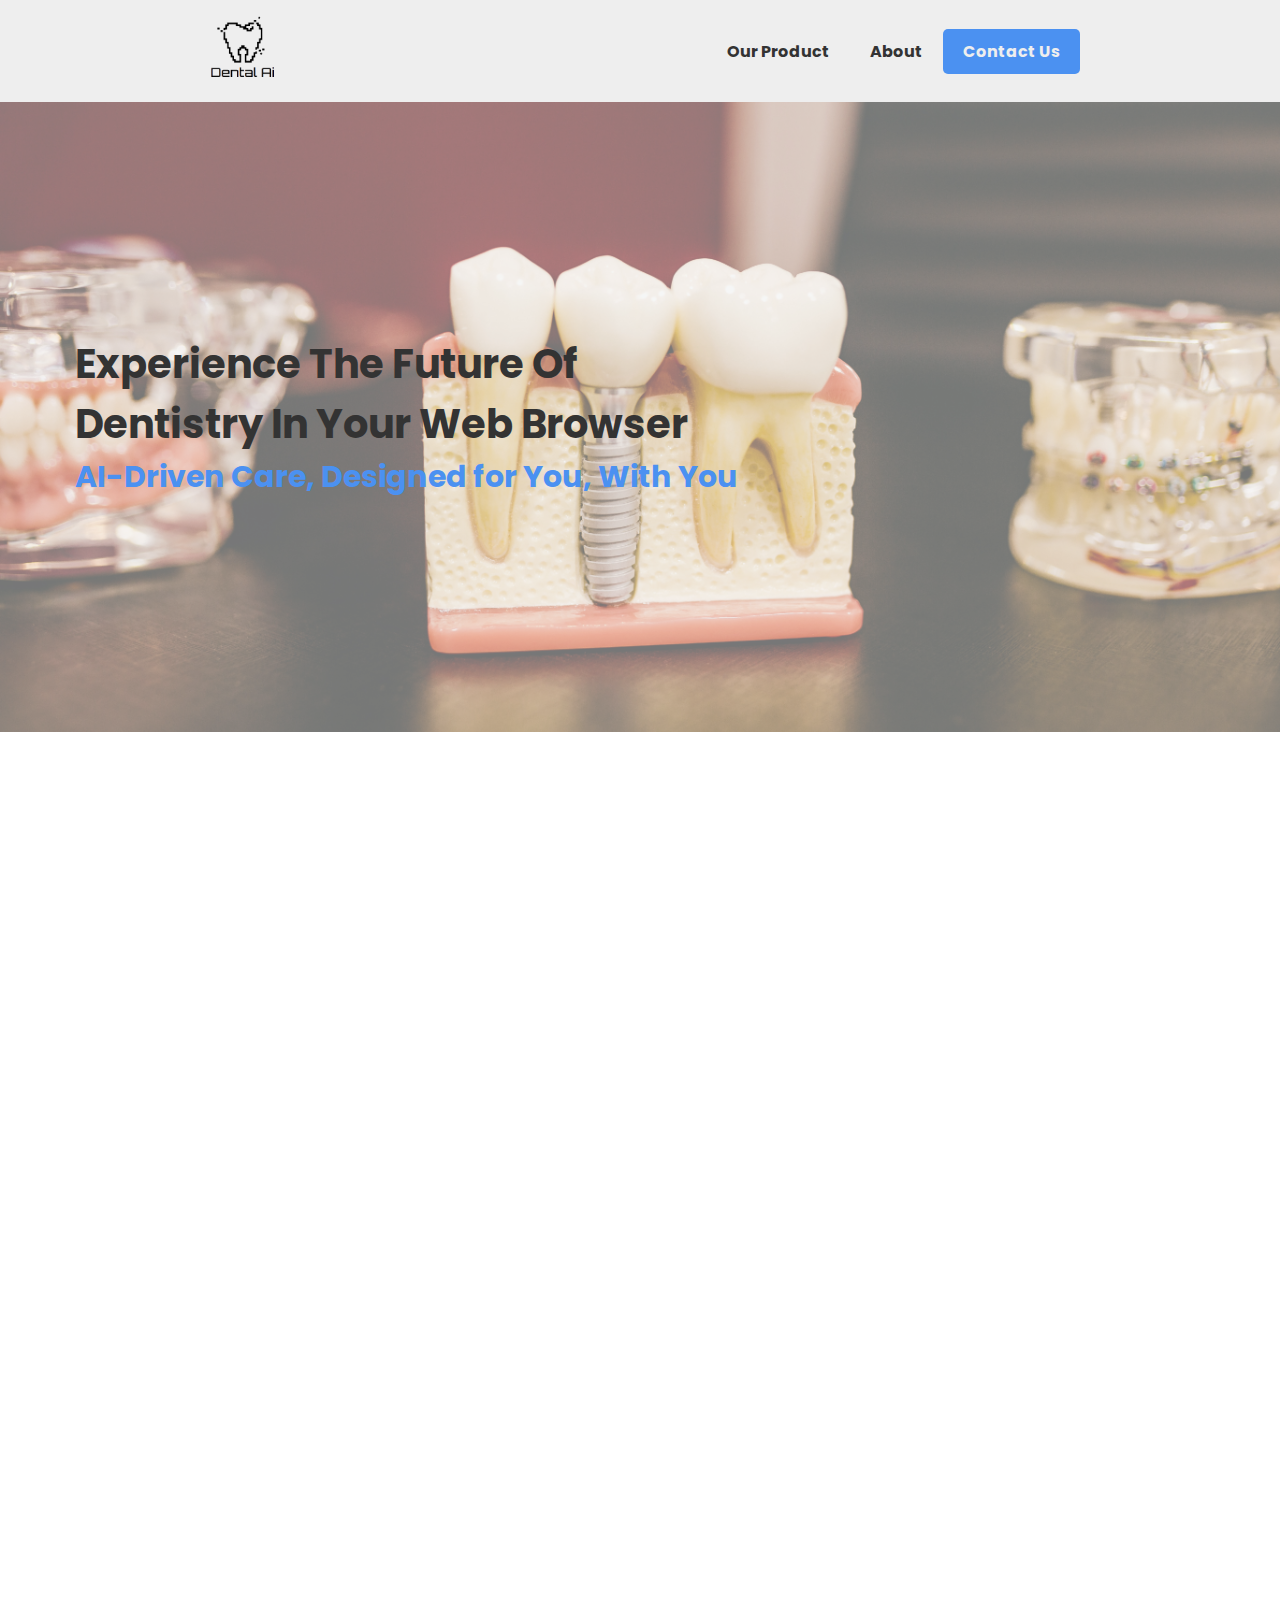
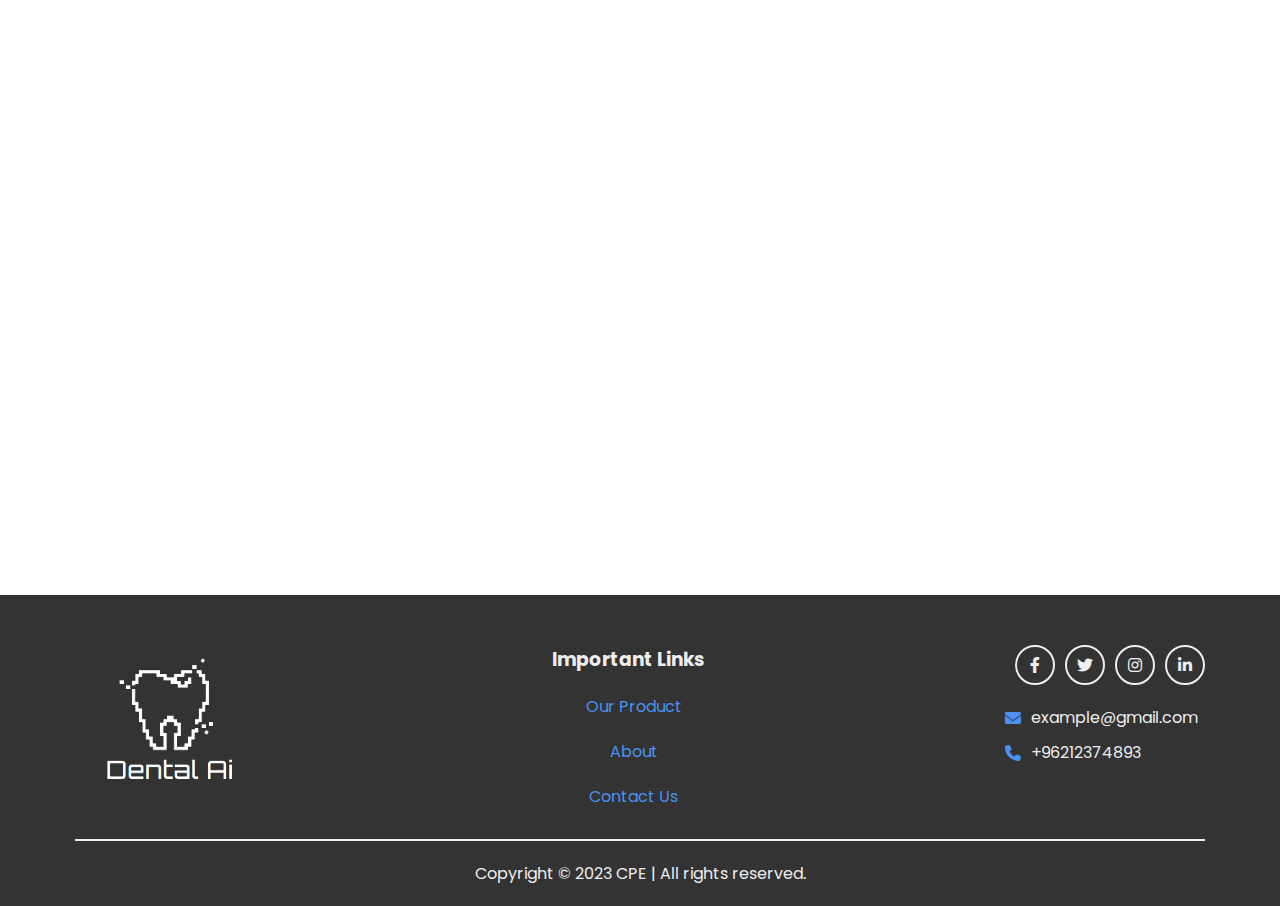
==== index.html @ 24dbecce "AI Dental" ====
<!DOCTYPE html>
<html lang="en">
  <head>
    <meta charset="UTF-8" />
    <meta http-equiv="X-UA-Compatible" content="IE=edge" />
    <meta name="viewport" content="width=device-width, initial-scale=1.0" />
    <meta
      name="description"
      content="An AI dental clinic in your web browser"
    />
    <link rel="stylesheet" type="text/css" href="assets/css/style.css" />
    <link rel="stylesheet" type="text/css" href="assets/css/home.css" />
    <link rel="stylesheet" type="text/css" href="assets/css/all.min.css" />

    <!-- Page Logo -->
    <link rel="icon" href="assets/Images/ai-logo-2.png" />
    <link rel="apple-touch-icon" href="assets/Images/ai-logo-2.png" />
    <title>ToothVision, your AI dental</title>
  </head>
  <body>
    <!-- === START SCROLL TO TOP BUTTON === -->
    <div id="scroll-top">&#8593;</div>
    <!-- === END SCROLL TO TOP BUTTON === -->
    <!-- === START HEADER === -->
    <header></header>
    <!-- === END HEADER === -->

    <main>
      <!-- === START HERO SECTION === -->
      <section id="hero">
        <div class="container">
          <div class="overlay"></div>
          <div class="text">
            <h1>
              Experience the Future of <br />
              Dentistry in Your Web Browser
            </h1>
            <span>AI-Driven Care, Designed for You, With You</span>
          </div>
        </div>
      </section>
      <!-- === END HERO SECTION === -->

      <!-- === START OUR VISION === -->
      <section class="section" id="vision">
        <div class="container">
          <h2 class="title">our vision</h2>
          <p class="bottom-title">
            To revolutionize the field of dentistry by harnessing the power of
            AI, one diagnosis at a time, providing a second opinion to every
            dentist by leveraging state-of-the-art technology, leading to more
            accurate and robust diagnoses of diverse dental problems.
          </p>
          <div class="vision-cards grid-2">
            <div class="card">
              <img src="assets/Images/tooth.svg" alt="tooth" />
              <div class="card-text">
                <h3>Segmentation</h3>
                <p>
                  Our computer algorithms identify and isolate specific regions
                  within dental images, aiding dentists in detecting dental
                  issues and improving diagnosis, treatment planning, and
                  patient care.
                </p>
              </div>
            </div>
            <div class="card">
              <img src="assets/Images/tooth.svg" alt="tooth" />
              <div class="card-text">
                <h3>Detection</h3>
                <p>
                  Our computer algorithms pinpoint specific dental abnormalities
                  within dental images, helping dentists identify dental
                  problems, leading to more robust diagnosis, treatment
                  planning, and improved patient care.
                </p>
              </div>
            </div>
            <div class="card">
              <img src="assets/Images/tooth.svg" alt="tooth" />
              <div class="card-text">
                <h3>CNN</h3>
                <p>
                  Our product utilizes Convolutional Neural Network (CNN), an
                  advanced computer algorithm that automatically analyzes dental
                  images, aiding dentists in detecting dental pathologies and
                  improving their diagnosis, which ultimately improves patient
                  care.
                </p>
              </div>
            </div>
            <div class="card">
              <img src="assets/Images/tooth.svg" alt="tooth" />
              <div class="card-text">
                <h3>Fast and Accurate Detection</h3>
                <p>
                  Fast and accurate detection leads to prevention. Our product
                  aims to detect dental caries in the early stages and prevent
                  them from progressing.
                </p>
              </div>
            </div>
          </div>
        </div>
      </section>
      <!-- === END OUR VISION === -->

      <!-- === START CHOOSE US === -->
      <section class="section" id="choose-us">
        <div class="container">
          <h2 class="title">why choose us</h2>
          <div class="choose-cards grid-3">
            <div class="card">
              <img src="assets/Images/tooth.svg" alt="tooth" />
              <h3>Expertise</h3>
              <p>
                Developed by top-notch researchers with extensive experience
                from the computer engineering and dentistry departments at the
                University of Jordan ensuring expertise in dental technology.
              </p>
            </div>
            <div class="card">
              <img src="assets/Images/tooth.svg" alt="tooth" />
              <h3>Cutting-edge Technology</h3>
              <p>
                Harnessing cutting-edge, state-of-the-art technology to deliver
                comprehensive and accurate dental diagnoses, backed by advanced
                technological capabilities.
              </p>
            </div>
            <div class="card">
              <img src="assets/Images/tooth.svg" alt="tooth" />
              <h3>Reliability</h3>
              <p>
                Accurate Dental Diagnosis. Our product utilizes advanced
                technology for exact, reliable, and dependable detection of
                dental issues, empowering dentists with accurate and reliable
                diagnoses, leading to effective treatment plans.
              </p>
            </div>
          </div>
        </div>
      </section>
      <!-- === END CHOOSE US === -->
    </main>

    <!-- === START FOOTER === -->
    <footer></footer>
    <!-- === END FOOTER === -->

    <script src="script.js"></script>
  </body>
</html>
---- assets/css/style.css ----
/* === START GLOBAL === */
@import url("https://fonts.googleapis.com/css2?family=Poppins:wght@400;500;700;800&display=swap");
html {
  scroll-behavior: smooth;
}
*,
*::before,
*::after {
  padding: 0;
  margin: 0;
  -webkit-box-sizing: border-box;
  -moz-box-sizing: border-box;
  -o-box-sizing: border-box;
  box-sizing: border-box;
}
body {
  font-family: "Poppins", sans-serif;
  overflow-x: hidden;

  text-align: justify;
}
:root {
  --main-color: #4b91f1;
  --second-color: red;
  --light-color: #eee;
  --dark-color: #333;
  --transition-3m: 0.3s;
  --transition-5m: 0.5s;
  --padding-top-100: 100px;
  --padding-bottom-100: 100px;
}
::selection {
  color: var(--main-color);
  background-color: var(--light-color);
}
::-webkit-scrollbar {
  width: 5px;
}
::-webkit-scrollbar-track {
  background-color: var(--dark-color);
  box-shadow: 0 0 10px var(--dark-color) inset;
}
::-webkit-scrollbar-thumb,
::-webkit-scrollbar-corner {
  background-color: var(--main-color);
}
/* small */
@media (min-width: 768px) {
  .container {
    width: 750px;
  }
}
/* medium */
@media (min-width: 992px) {
  .container {
    width: 970px;
  }
}
/* large */
@media (min-width: 1200px) {
  .container {
    width: 1600px;
    width: 1170px;
  }
}
.container {
  padding: 0 20px;
  margin: 0 auto;
}
ul li {
  list-style: none;
  cursor: text;
}
a {
  text-decoration: none;
  color: initial;
}
.grid-2 {
  display: grid;
  grid-template-columns: repeat(auto-fill, minmax(48%, 1fr));
  column-gap: 2%;
}
.grid-3 {
  display: grid;
  grid-template-columns: repeat(auto-fill, minmax(31%, 1fr));
  column-gap: 2%;
}
@media (max-width: 768px) {
  .grid-2 {
    grid-template-columns: repeat(auto-fill, minmax(100%, 1fr));
  }
  .grid-3 {
    grid-template-columns: repeat(auto-fill, minmax(48%, 1fr));
  }
}
@media (max-width: 585px) {
  .grid-3 {
    grid-template-columns: repeat(auto-fill, minmax(100%, 1fr));
  }
}
.title {
  color: var(--dark-color);
  text-transform: capitalize;
  position: relative;
  width: fit-content;
  left: 50%;
  transform: translateX(-50%);
  font-size: 40px;
  border-bottom: 5px dashed var(--main-color);
  padding-bottom: 10px;
}
@media (max-width: 585px) {
  .title {
    font-size: 30px;
  }
}
.bottom-title {
  /* text-align: center; */
  color: var(--dark-color);
  padding: 20px 0;
}
#scroll-top {
  position: fixed;
  width: 35px;
  height: 35px;
  background: var(--main-color);
  bottom: 20px;
  right: 20px;
  border-radius: 5px;
  display: flex;
  justify-content: center;
  align-items: center;
  font-size: 20px;
  display: none;
  cursor: pointer;
  transition: var(--transition-3m);
  z-index: 10;
}
#scroll-top:hover {
  background-color: var(--dark-color);
  color: var(--light-color);
}
/* === END GLOBAL === */

/* === START HEADER === */
header {
  background-color: var(--light-color);
  /* transition: var(--transition-5m); */
  transition: 1s;
}
/* header.sticky {
  transition: var(--transition-5m);
  transition: 1s;
  position: sticky;
  top: 0;
  z-index: 9999;
} */
.nav {
  width: 100%;
  /* background-color: var(--light-color); */
  /* display: flex; */
  /* justify-content: space-between; */
  /* align-items: center; */
  display: flex;
  align-items: center;
  justify-content: space-around;
  padding: 0 200px;
}
.nav.sticky {
  position: fixed;
  background-color: var(--light-color);
  left: 0;
  top: 0;
  z-index: 9999;
  display: flex;
  align-items: center;
  justify-content: space-between;
}
.nav.sticky {
  position: fixed;
  background-color: var(--light-color);
  left: 0;
  top: 0;
  z-index: 9999;
  display: flex;
  align-items: center;
  justify-content: space-between;
}
@media (max-width: 585px) {
  .nav.sticky {
    position: relative;
  }
}
@media (max-width: 1199px) {
  header .container {
    padding: 0 100px;
  }
}
@media (max-width: 992px) {
  header .container {
    padding: 0 50px;
  }
}
@media (max-width: 768px) {
  header .container {
    padding: 10px 0;
    flex-direction: column;
  }
}
header .container a#logo img {
  margin: 10px 0;
  height: 75px;
}
.nav.sticky a#logo img {
  height: 60px;
}
header .container nav {
  flex: 1;
  display: flex;
  justify-content: flex-end;
}
header .container nav ul {
  display: flex;
}
header .container nav ul li a {
  position: relative;
  display: block;
  padding: 10px 20px;
  color: var(--dark-color);
  font-weight: 700;
}
.nav.sticky nav ul li a {
  font-size: 15px;
}
header .container nav ul li a::before {
  content: "";
  position: absolute;
  width: 0;
  height: 2px;
  border-bottom: 2px dashed var(--main-color);
  bottom: 0;
  left: 50%;
  transform: translateX(-50%);
  transition: var(--transition-3m);
}
header .container nav ul li a:hover::before,
header .container nav ul li a.active::before {
  width: 75%;
}
header .container nav ul li a#contact-us {
  background: var(--main-color);
  color: var(--light-color);
  border-radius: 5px;
  transition: var(--transition-3m);
}
header .container nav ul li a#contact-us:hover::before {
  content: none;
}
header .container nav ul li a#contact-us:hover,
header .container nav ul li a#contact-us.active {
  background-color: var(--dark-color);
}
header .container nav ul li a#contact-us.active::before {
  content: none;
}
/* === END HEADER === */

/* === START HERO SECTION === */
#hero .container {
  display: flex;
  align-items: center;
  height: 100%;
}
#hero .container .overlay {
  position: absolute;
  width: 100%;
  height: 100%;
  background: var(--light-color);
  left: 0;
  top: 0;
  opacity: 0.5;
}
#hero .container .text {
  position: relative;
  z-index: 1;
}
#hero .container .text h1 {
  font-size: 50px;
  text-transform: capitalize;
  color: var(--dark-color);
}
#hero .container .text span {
  color: var(--main-color);
  font-size: 40px;
  font-weight: 700;
  /* display: block; */
  margin-top: 15px;
}
/* === END HERO SECTION === */

/* === START FOOTER === */
footer {
  background-color: var(--dark-color);
  padding-top: calc(var(--padding-top-100) / 2);
}
footer .container .footer-top {
  display: flex;
  justify-content: space-between;
  align-items: flex-start;
}
footer .container .footer-top img {
  height: 150px;
  filter: invert(1);
}
footer .container .footer-top .links {
  display: flex;
  flex-direction: column;
  align-items: center;
}
@media (max-width: 585px) {
  footer .container .footer-top {
    flex-direction: column;
    align-items: center;
  }
  footer .container .footer-top .links {
    margin: 30px 0;
  }
}
footer .container .footer-top .links h3 {
  color: var(--light-color);
}
footer .container .footer-top .links div {
  text-align: center;
  margin-top: 10px;
}
footer .container .footer-top .links a {
  display: block;
  color: var(--main-color);
  padding: 10px 0;
  transition: var(--transition-3m);
}
footer .container .footer-top .links a:hover {
  color: var(--light-color);
}
footer .container .footer-top .social > .social-media {
  display: flex;
}
footer .container .footer-top .social > .general {
  margin-top: 20px;
}
footer .container .footer-top .social > .general > div {
  display: flex;
  align-items: center;
  margin-bottom: 10px;
  color: var(--light-color);
}
footer .container .footer-top .social > .general > div i {
  margin-right: 10px;
  color: var(--main-color);
}
footer .container .footer-top a {
  margin-left: 10px;
}
footer .container .footer-top a i {
  color: var(--light-color);
  border: 2px solid var(--light-color);
  width: 40px;
  height: 40px;
  border-radius: 50%;
  display: flex;
  justify-content: center;
  align-items: center;
  transition: var(--transition-3m);
}
footer .container .footer-top a i:hover {
  border: 2px solid var(--dark-color);
  background-color: var(--main-color);
}
footer .container .footer-bottom p {
  text-align: center;
  border-top: 2px solid var(--light-color);
  padding: 20px 0;
  margin-top: 20px;
  color: var(--light-color);
}
/* === END FOOTER === */

.section {
  transform: translateY(10rem);
  opacity: 0;
}

.dots-container {
  padding: 100px 0;
  display: flex;
  align-items: center;
  justify-content: center;
  height: 100%;
  width: 100%;
}

.dot {
  height: 20px;
  width: 20px;
  margin-right: 10px;
  border-radius: 10px;
  background-color: #b3d4fc;
  animation: pulse 1.5s infinite ease-in-out;
}

.dot:last-child {
  margin-right: 0;
}

.dot:nth-child(1) {
  animation-delay: -0.3s;
}

.dot:nth-child(2) {
  animation-delay: -0.1s;
}

.dot:nth-child(3) {
  animation-delay: 0.1s;
}

@keyframes pulse {
  0% {
    transform: scale(0.8);
    background-color: #b3d4fc;
    box-shadow: 0 0 0 0 rgba(178, 212, 252, 0.7);
  }

  50% {
    transform: scale(1.2);
    background-color: var(--main-color);
    box-shadow: 0 0 0 10px rgba(178, 212, 252, 0);
  }

  100% {
    transform: scale(0.8);
    background-color: #b3d4fc;
    box-shadow: 0 0 0 0 rgba(178, 212, 252, 0.7);
  }
}
---- assets/css/home.css ----
/* === START HERO SECTION === */
#hero {
  position: relative;
  height: 70vh;

  background-image: url("../Images/hero-image-02.jpg");
  background-repeat: no-repeat;
  background-position: center center;
  background-size: cover;
}
#hero h1 {
  font-size: 40px !important;
}
#hero span {
  font-size: 30px !important;
}
/* === END HERO SECTION === */

/* === START OUR VISION === */
#vision {
  /* background-color: aqua; */
  margin-top: 120px;
  padding-bottom: var(--padding-bottom-100);
}
/* #vision .container p.bottom-title {
  padding: 20px 0;
  color: var(--dark-color);
  text-align: center;
} */
#vision .container .vision-cards {
  margin-top: 50px;
}
#vision .container .card {
  padding: 10px;
  display: flex;
  margin-bottom: 20px;
  box-shadow: 10px 10px 10px 0 var(--light-color);
  border-radius: 10px;
  transition: var(--transition-5m);
  border-left: 2px solid var(--main-color);
  border-right: 2px solid var(--main-color);
}
#vision .container .card:hover {
  box-shadow: 10px 10px 10px 10px var(--light-color);
  transform: translateY(-10px);
}
#vision .container .card img {
  width: fit-content;
  height: 40px;
  margin-right: 20px;
}
#vision .container .card h3 {
  color: var(--main-color);
  font-size: 25px;
  margin-bottom: 10px;
}
#vision .container .card p {
  font-size: 16px;
  color: var(--dark-color);
}
@media (max-width: 768px) {
  #vision .container .card {
    flex-direction: column;
    text-align: center;
  }
  #vision .container .card img {
    position: relative;
    left: 50%;
    transform: translateX(-50%);
    margin-right: 0;
    margin-bottom: 20px;
  }
}
/* === END OUR VISION === */

/* === START CHOOSE US === */
#choose-us {
  padding-bottom: var(--padding-bottom-100);
}
#choose-us .container .choose-cards {
  margin-top: 50px;
}
#choose-us .container .card {
  padding: 20px;
  border-radius: 10px;
  box-shadow: 10px 10px 10px 0 var(--light-color);
  border-top: 2px solid var(--main-color);
  border-bottom: 2px solid var(--main-color);
  transition: var(--transition-5m);
  margin-bottom: 20px;
}
#choose-us .container .card:hover {
  box-shadow: 10px 10px 10px 10px var(--light-color);
  transform: translateY(-10px);
}
#choose-us .container .card img {
  width: 100%;
  height: 100px;
  margin-bottom: 20px;
}
#choose-us .container .card h3 {
  text-align: center;
  margin-bottom: 10px;
  color: var(--main-color);
  font-size: 25px;
}
#choose-us .container .card p {
  /* text-align: center; */
  color: var(--dark-color);
  font-size: 16px;
}
/* === END CHOOSE US === */
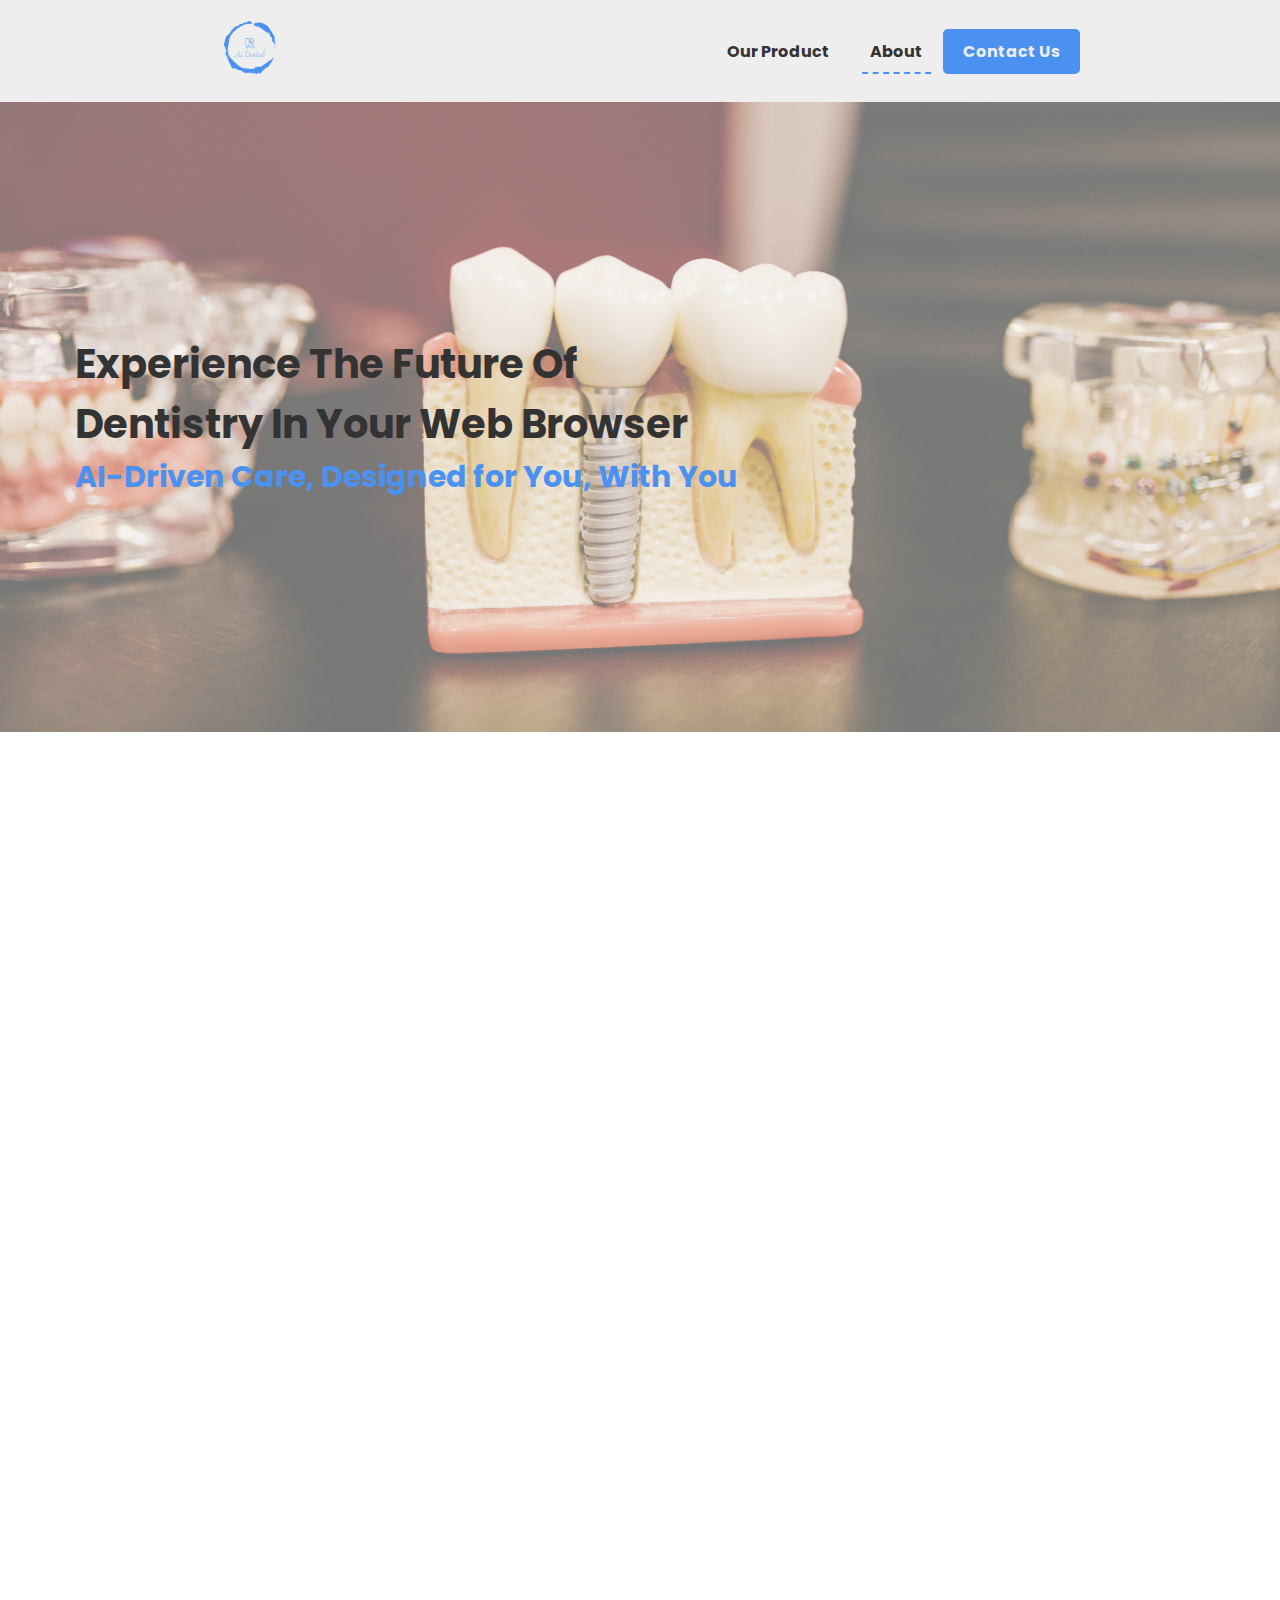
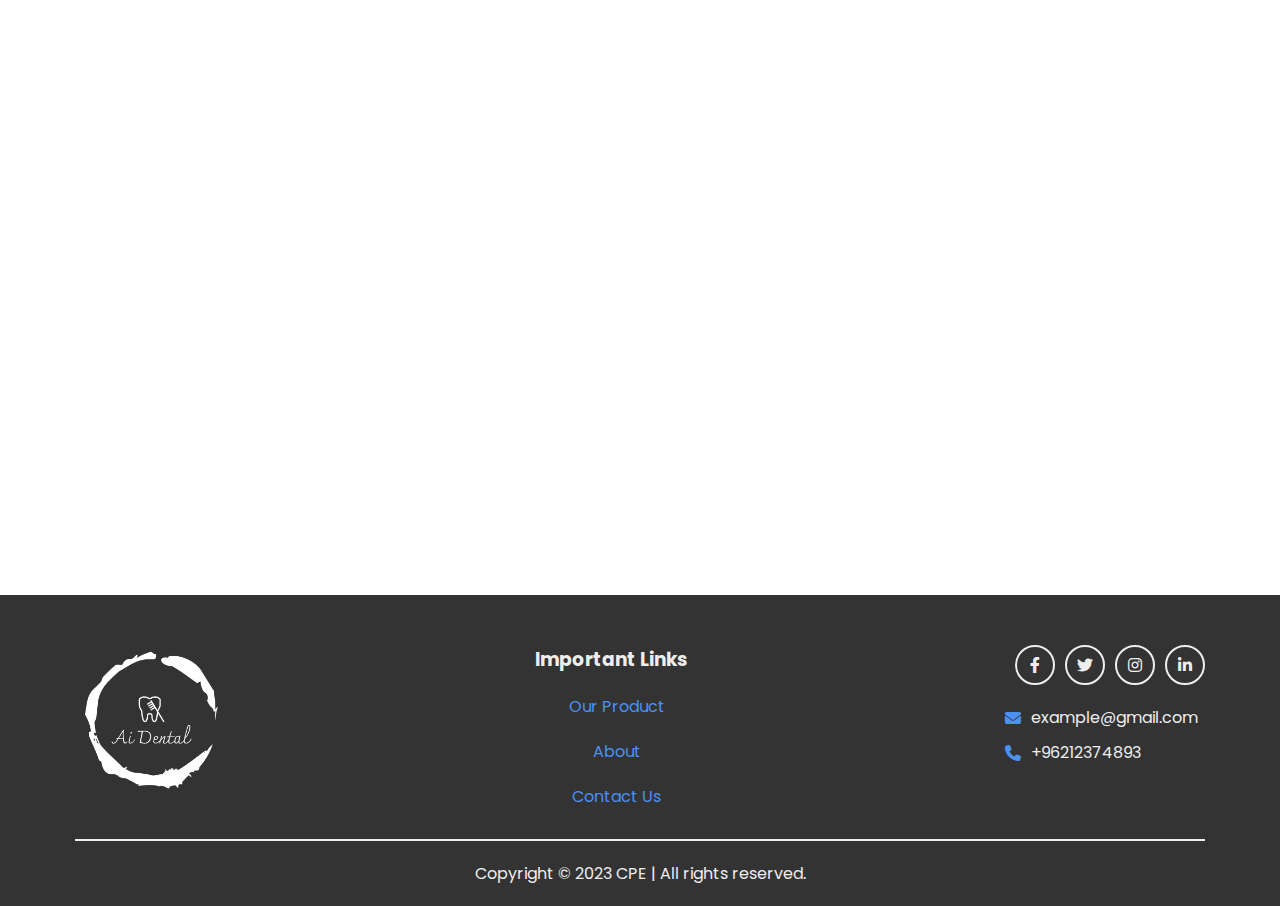
==== commit 537a2a0d: "New changes!" ====
--- a/index.html
+++ b/index.html
@@ -13,8 +13,8 @@
     <link rel="stylesheet" type="text/css" href="assets/css/all.min.css" />
 
     <!-- Page Logo -->
-    <link rel="icon" href="assets/Images/ai-logo-2.png" />
-    <link rel="apple-touch-icon" href="assets/Images/ai-logo-2.png" />
+    <link rel="icon" href="assets/Images/ai-dental-blue.png" />
+    <link rel="apple-touch-icon" href="assets/Images/ai-dental-blue.png" />
     <title>ToothVision, your AI dental</title>
   </head>
   <body>
--- a/assets/css/style.css
+++ b/assets/css/style.css
@@ -310,7 +310,6 @@
 }
 footer .container .footer-top img {
   height: 150px;
-  filter: invert(1);
 }
 footer .container .footer-top .links {
   display: flex;
